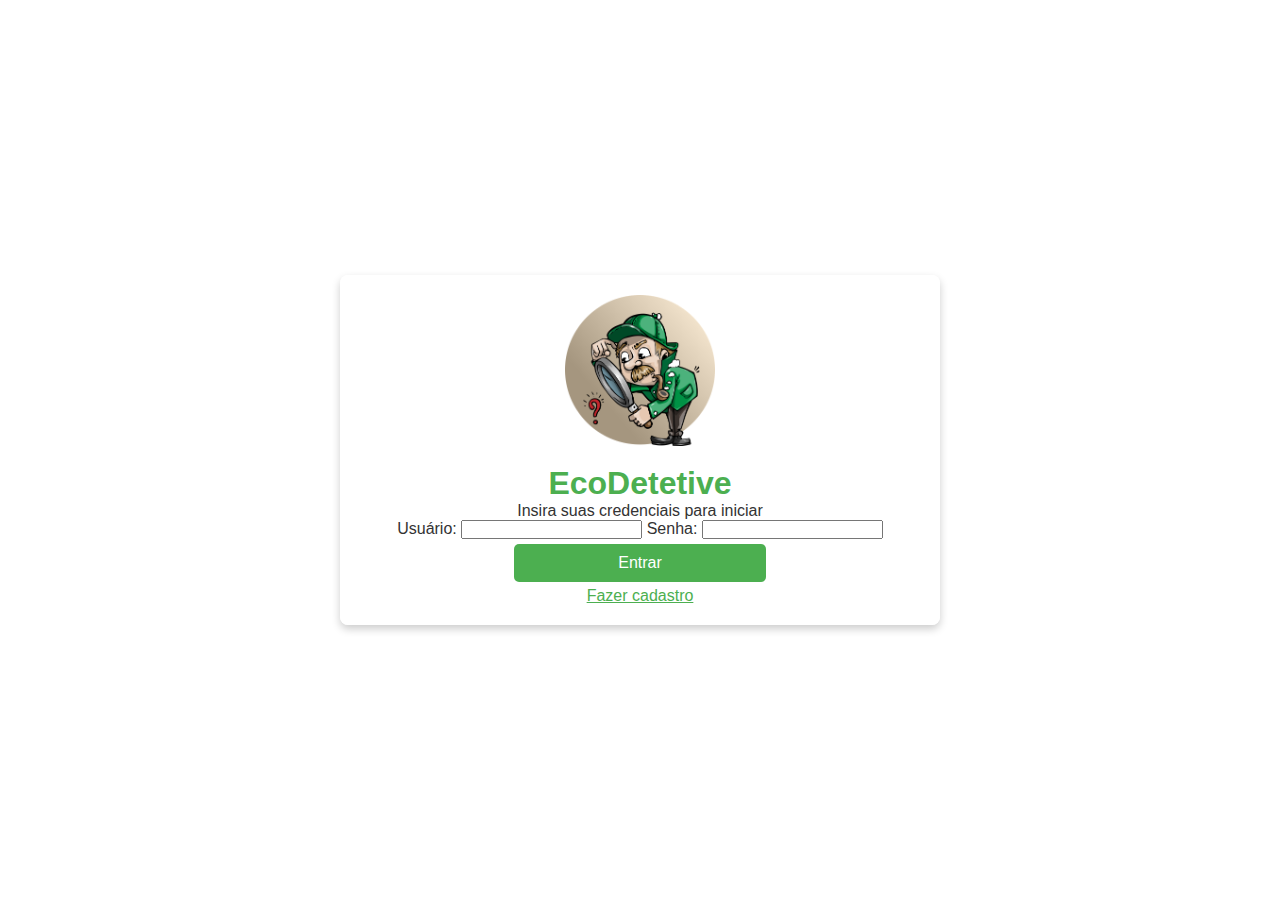
==== index.html @ c7520116 "Update and rename login.html to index.html" ====
<!DOCTYPE html>
<html lang="pt-BR">
<head>
  <meta charset="UTF-8">
  <meta name="viewport" content="width=device-width, initial-scale=1.0">
  <title>EcoDetetive - Login</title>
  <link rel="stylesheet" href="style.css">
</head>
<body>
  <div class="container">
    <img src="detective.png" alt="Detective" class="login-image">
    <h1>EcoDetetive</h1>
    <p>Insira suas credenciais para iniciar</p>

    <form onsubmit="event.preventDefault(); login();">
      <label for="username">Usuário:</label>
      <input type="text" id="username" required>
      
      <label for="password">Senha:</label>
      <input type="password" id="password" required>
      
      <button type="submit">Entrar</button>
    </form>
    
    <p><a href="#">Fazer cadastro</a></p>
  </div>

  <script src="script.js"></script>
</body>
</html>
---- style.css ----
/* style.css */

* {
    margin: 0;
    padding: 0;
    box-sizing: border-box;
  }
  
  body {
    font-family: Arial, sans-serif;
    display: flex;
    justify-content: center;
    align-items: center;
    min-height: 100vh;
    background: url('background.jpg') no-repeat center center/cover;
    color: #333;
  }
  
  .container {
    width: 90%;
    max-width: 600px;
    padding: 20px;
    background-color: rgba(255, 255, 255, 0.9);
    box-shadow: 0px 4px 8px rgba(0, 0, 0, 0.2);
    border-radius: 8px;
    text-align: center;
  }
  
  /* Classe para a imagem do detetive na tela de login */
  .login-image {
    width: 150px;
    height: auto;
    margin-bottom: 15px;
  }
  
  /* Ajuste da imagem na tela Home */
  .home-image {
    width: 100%;
    max-width: 500px; /* Limita o tamanho da imagem */
    height: auto;
    border-radius: 8px;
    margin-bottom: 20px;
  }
  
  .question-image {
    width: 100%;
    max-width: 550px;
    height: auto;
    border-radius: 8px;
    margin-bottom: 20px;
  }
  
  h1, h2 {
    color: #4CAF50;
  }
  
  ul {
    list-style-type: none;
    padding: 0;
  }
  
  ul li {
    margin: 10px 0;
  }
  
  ul li a {
    text-decoration: none;
    color: #4CAF50;
    font-size: 1.3em;
  }
  
  button {
    width: 45%;
    padding: 10px;
    font-size: 1em;
    margin: 5px;
    border: none;
    border-radius: 5px;
    cursor: pointer;
    background-color: #4CAF50;
    color: white;
    transition: background 0.3s;
  }
  
  button:hover {
    background-color: #45a049;
  }
  
  #feedback {
    margin: 15px 0;
    font-size: 1.2em;
    text-align: center;
  }
  
  .correct {
    color: green;
  }
  
  .incorrect {
    color: red;
  }
  
  #score {
    text-align: center;
  }
  
  a {
    color: #4CAF50;
  }
  
  a:hover {
    color: #3b8c40;
  }
 /* Estilos para o footer de compartilhamento */
/* Estilos para o footer de compartilhamento */
#social-footer {
    display: flex;
    justify-content: center;
    padding: 15px 0;
    margin-top: 10px;
    background-color: transparent;
  }
  
  .social-icon {
    width: 40px;
    height: 40px;
    margin: 0 10px;
    cursor: pointer;
    transition: transform 0.2s;
  }
  
  .social-icon:hover {
    transform: scale(1.1);
  }
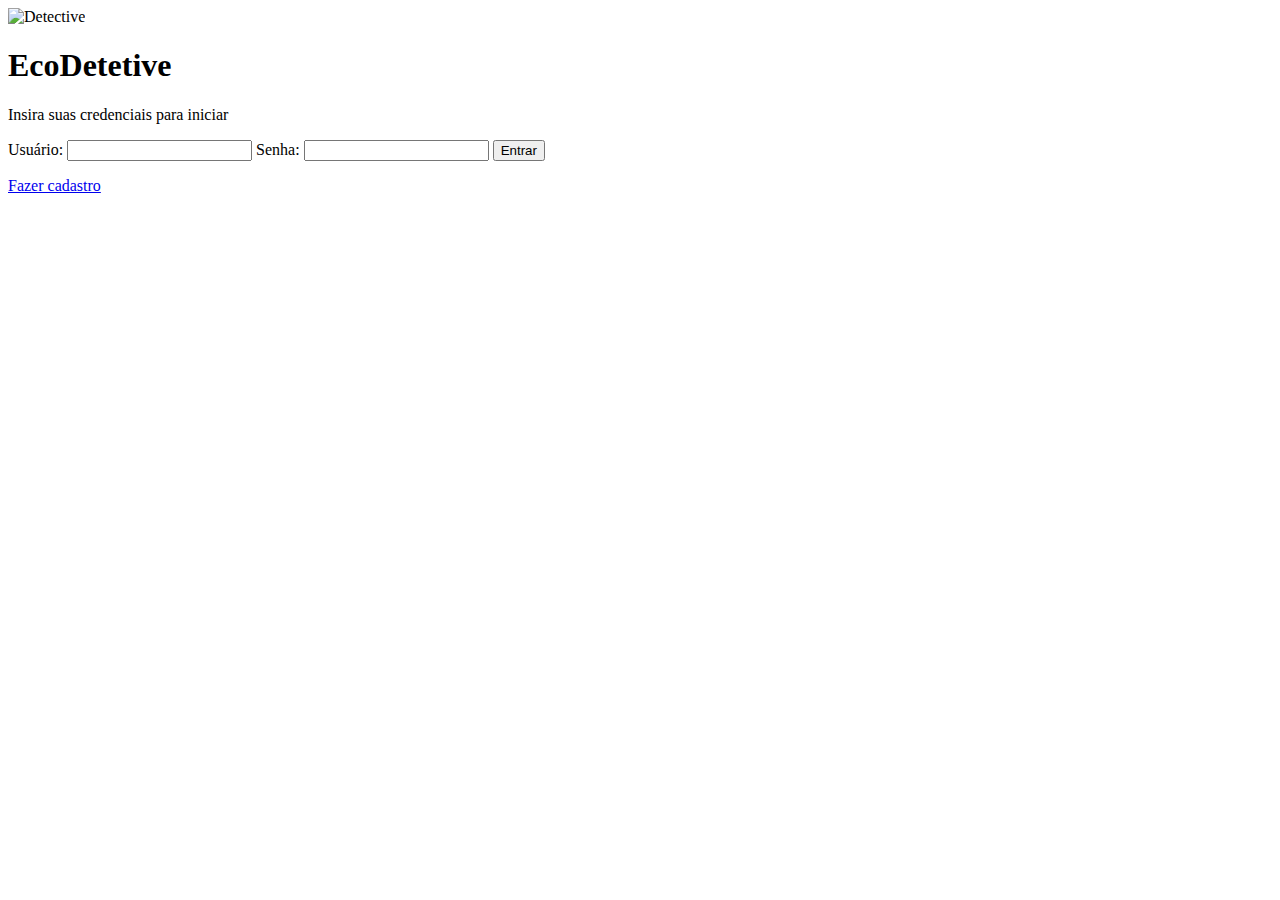
==== commit b2b516a5: "Update index.html" ====
--- a/index.html
+++ b/index.html
@@ -4,11 +4,11 @@
   <meta charset="UTF-8">
   <meta name="viewport" content="width=device-width, initial-scale=1.0">
   <title>EcoDetetive - Login</title>
-  <link rel="stylesheet" href="style.css">
+  <link rel="stylesheet" href="assets/style.css">
 </head>
 <body>
   <div class="container">
-    <img src="detective.png" alt="Detective" class="login-image">
+    <img src="assets/images/detective.png" alt="Detective" class="login-image">
     <h1>EcoDetetive</h1>
     <p>Insira suas credenciais para iniciar</p>
 
@@ -25,6 +25,6 @@
     <p><a href="#">Fazer cadastro</a></p>
   </div>
 
-  <script src="script.js"></script>
+  <script src="scripts/script.js"></script>
 </body>
 </html>
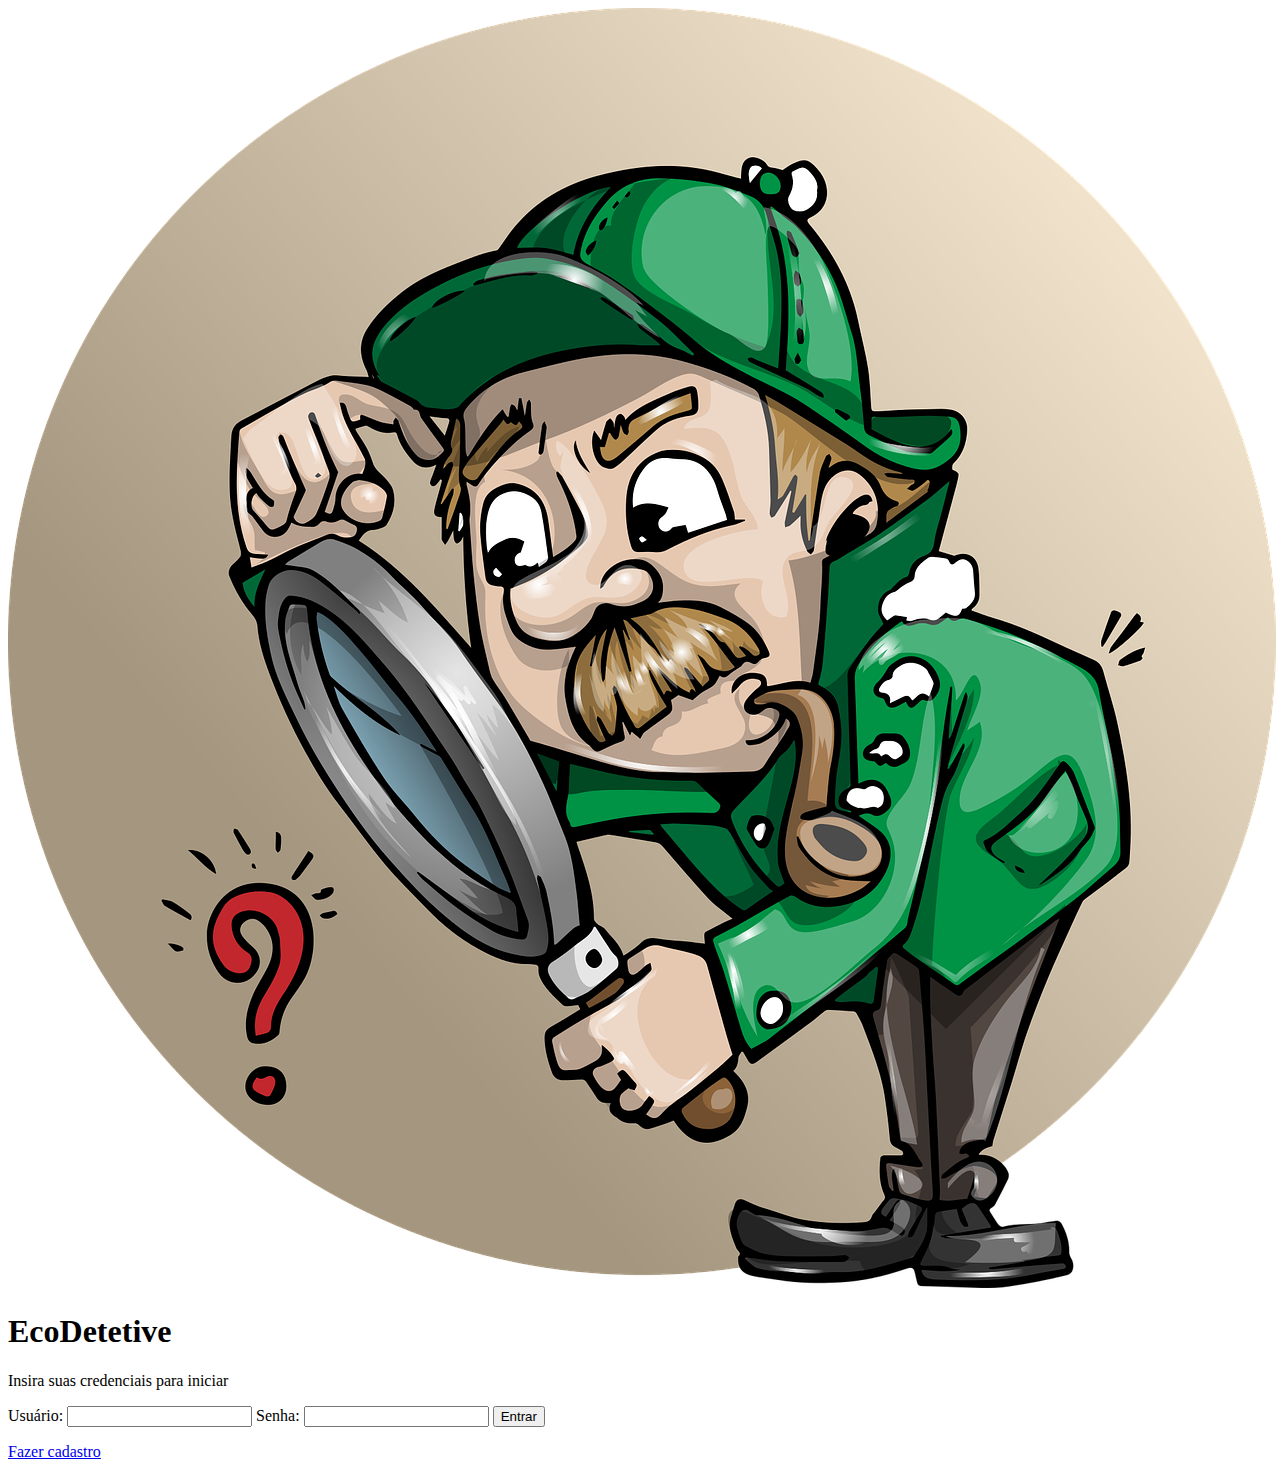
==== commit 8b7b5eac: "Update index.html" ====
--- a/index.html
+++ b/index.html
@@ -8,7 +8,7 @@
 </head>
 <body>
   <div class="container">
-    <img src="assets/images/detective.png" alt="Detective" class="login-image">
+    <img src="detective.png" alt="Detective" class="login-image">
     <h1>EcoDetetive</h1>
     <p>Insira suas credenciais para iniciar</p>
 
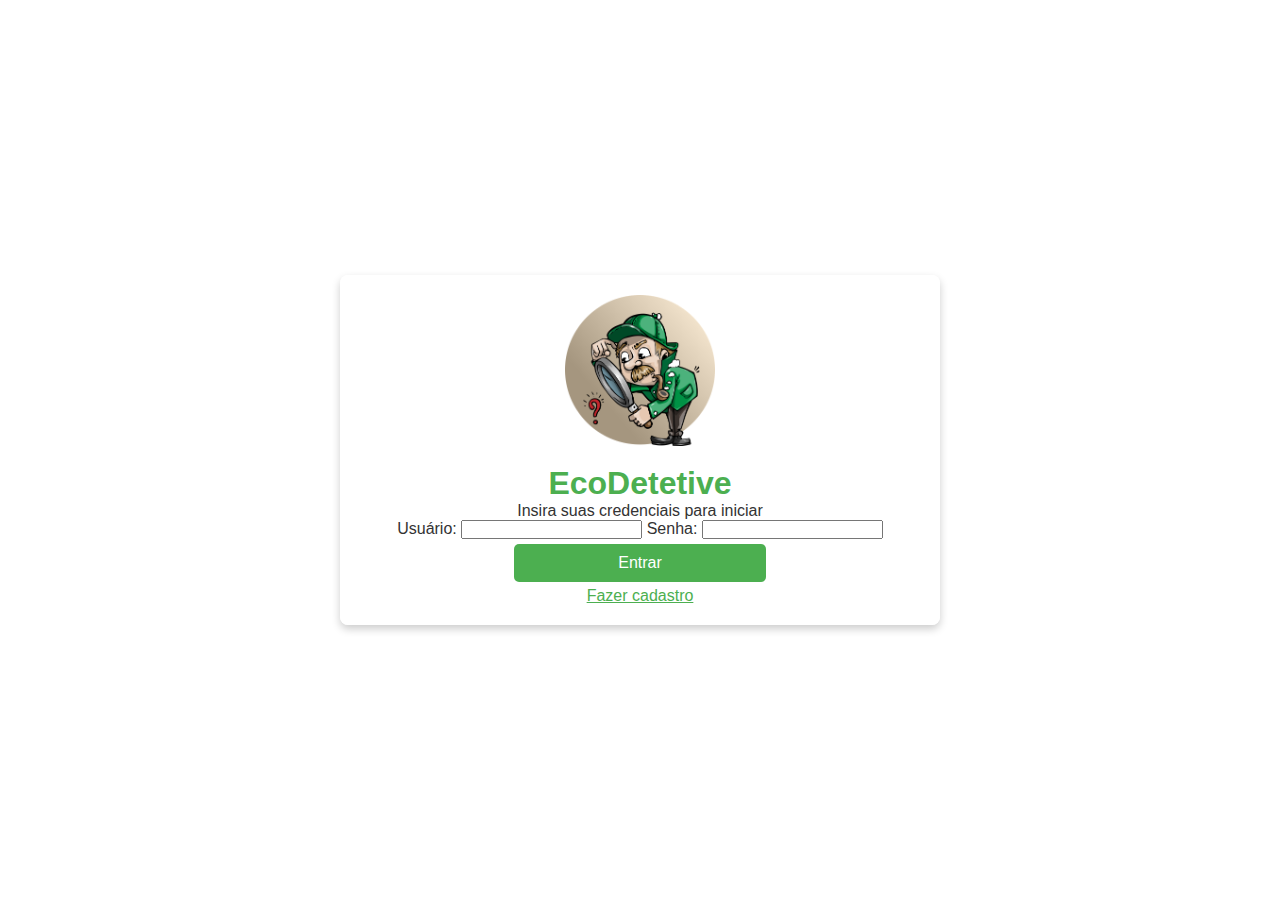
==== commit 596d0e80: "Update index.html" ====
--- a/index.html
+++ b/index.html
@@ -4,7 +4,7 @@
   <meta charset="UTF-8">
   <meta name="viewport" content="width=device-width, initial-scale=1.0">
   <title>EcoDetetive - Login</title>
-  <link rel="stylesheet" href="assets/style.css">
+  <link rel="stylesheet" href="style.css">
 </head>
 <body>
   <div class="container">
@@ -25,6 +25,6 @@
     <p><a href="#">Fazer cadastro</a></p>
   </div>
 
-  <script src="scripts/script.js"></script>
+  <script src="script.js"></script>
 </body>
 </html>
--- a/style.css
+++ b/style.css
@@ -0,0 +1,135 @@
+/* style.css */
+
+* {
+    margin: 0;
+    padding: 0;
+    box-sizing: border-box;
+  }
+  
+  body {
+    font-family: Arial, sans-serif;
+    display: flex;
+    justify-content: center;
+    align-items: center;
+    min-height: 100vh;
+    background: url('background.jpg') no-repeat center center/cover;
+    color: #333;
+  }
+  
+  .container {
+    width: 90%;
+    max-width: 600px;
+    padding: 20px;
+    background-color: rgba(255, 255, 255, 0.9);
+    box-shadow: 0px 4px 8px rgba(0, 0, 0, 0.2);
+    border-radius: 8px;
+    text-align: center;
+  }
+  
+  /* Classe para a imagem do detetive na tela de login */
+  .login-image {
+    width: 150px;
+    height: auto;
+    margin-bottom: 15px;
+  }
+  
+  /* Ajuste da imagem na tela Home */
+  .home-image {
+    width: 100%;
+    max-width: 500px; /* Limita o tamanho da imagem */
+    height: auto;
+    border-radius: 8px;
+    margin-bottom: 20px;
+  }
+  
+  .question-image {
+    width: 100%;
+    max-width: 550px;
+    height: auto;
+    border-radius: 8px;
+    margin-bottom: 20px;
+  }
+  
+  h1, h2 {
+    color: #4CAF50;
+  }
+  
+  ul {
+    list-style-type: none;
+    padding: 0;
+  }
+  
+  ul li {
+    margin: 10px 0;
+  }
+  
+  ul li a {
+    text-decoration: none;
+    color: #4CAF50;
+    font-size: 1.3em;
+  }
+  
+  button {
+    width: 45%;
+    padding: 10px;
+    font-size: 1em;
+    margin: 5px;
+    border: none;
+    border-radius: 5px;
+    cursor: pointer;
+    background-color: #4CAF50;
+    color: white;
+    transition: background 0.3s;
+  }
+  
+  button:hover {
+    background-color: #45a049;
+  }
+  
+  #feedback {
+    margin: 15px 0;
+    font-size: 1.2em;
+    text-align: center;
+  }
+  
+  .correct {
+    color: green;
+  }
+  
+  .incorrect {
+    color: red;
+  }
+  
+  #score {
+    text-align: center;
+  }
+  
+  a {
+    color: #4CAF50;
+  }
+  
+  a:hover {
+    color: #3b8c40;
+  }
+ /* Estilos para o footer de compartilhamento */
+/* Estilos para o footer de compartilhamento */
+#social-footer {
+    display: flex;
+    justify-content: center;
+    padding: 15px 0;
+    margin-top: 10px;
+    background-color: transparent;
+  }
+  
+  .social-icon {
+    width: 40px;
+    height: 40px;
+    margin: 0 10px;
+    cursor: pointer;
+    transition: transform 0.2s;
+  }
+  
+  .social-icon:hover {
+    transform: scale(1.1);
+  }
+  
